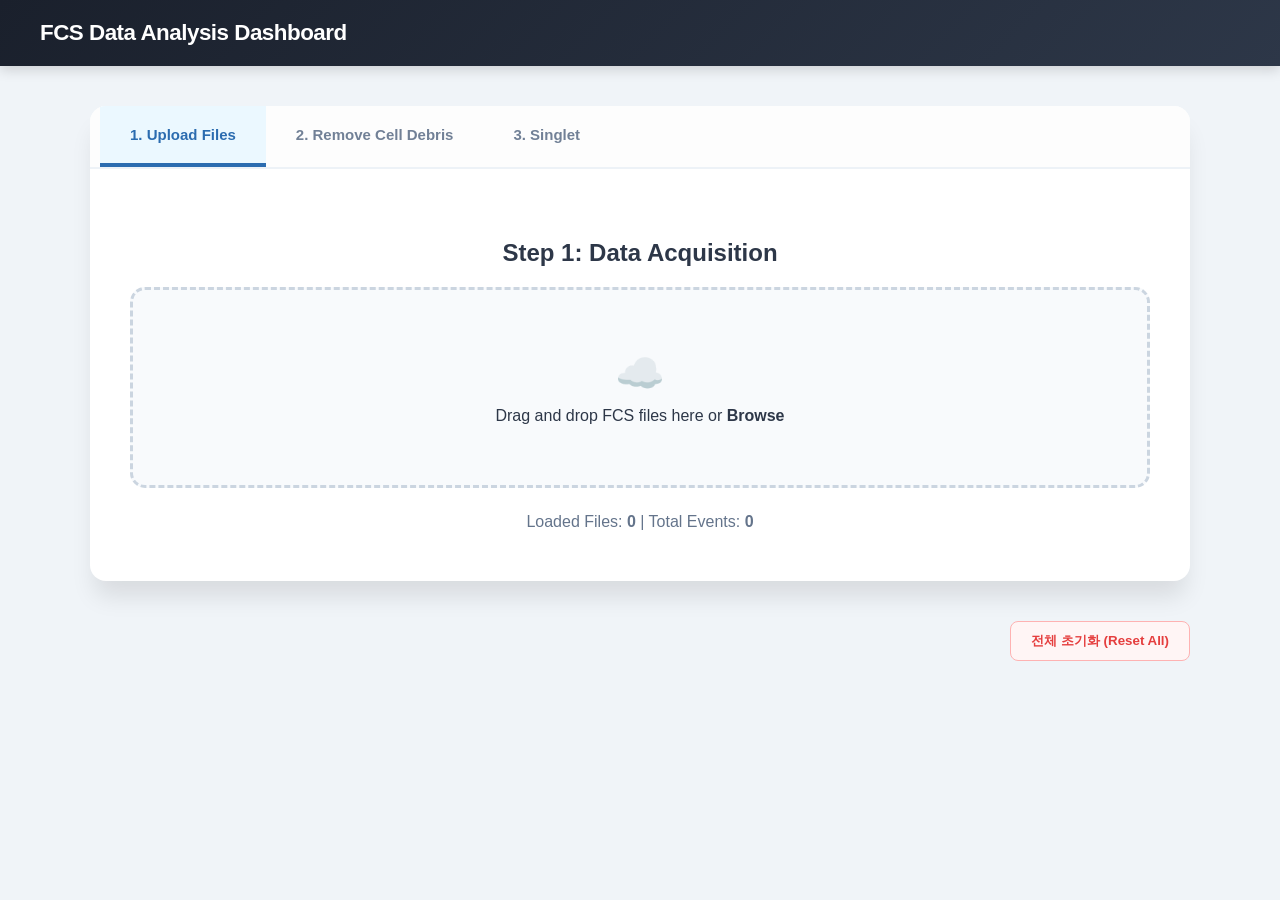
==== personal project/templates/index.html @ 2b8d0a30 "Add files via upload" ====
<!DOCTYPE html>
<html>
<head>
    <meta charset="UTF-8">
    <title>FCS Data Analysis Dashboard</title>
    <style>
        :root {
            --primary: #2b6cb0;
            --primary-dark: #1a4971;
            --secondary: #38a169;
            --bg-dark: #1a202c;
            --text-main: #2d3748;
            --text-muted: #718096;
            --danger: #e53e3e;
        }

        body { font-family: 'Inter', 'Segoe UI', sans-serif; background: #f0f4f8; margin: 0; padding: 0; color: var(--text-main); }

        /* 상단 헤더 */
        .main-header {
            background: linear-gradient(135deg, #1a202c 0%, #2d3748 100%);
            color: white;
            padding: 20px 40px;
            font-size: 1.4rem;
            font-weight: 800;
            display: flex;
            align-items: center;
            box-shadow: 0 4px 12px rgba(0,0,0,0.15);
            letter-spacing: -0.5px;
        }

        .container {
            max-width: 1100px;
            margin: 40px auto;
            background: white;
            border-radius: 16px;
            box-shadow: 0 20px 25px -5px rgba(0, 0, 0, 0.1);
            overflow: hidden;
        }

        /* 탭 네비게이션 */
        .tab-nav {
            display: flex;
            background: #fdfdfd;
            border-bottom: 2px solid #edf2f7;
            padding: 0 10px;
        }
        .tab-link {
            padding: 20px 30px;
            border: none;
            background: none;
            cursor: pointer;
            font-weight: 700;
            color: var(--text-muted);
            transition: all 0.2s ease;
            border-bottom: 4px solid transparent;
            font-size: 15px;
        }
        .tab-link.active {
            color: var(--primary);
            border-bottom-color: var(--primary);
            background: #ebf8ff;
        }

        .tab-content { display: none; padding: 50px 40px; text-align: center; animation: fadeIn 0.4s ease-out; }
        @keyframes fadeIn { from { opacity: 0; transform: translateY(10px); } to { opacity: 1; transform: translateY(0); } }
        .tab-content.active { display: block; }

        /* 설정 패널 */
        .settings-panel {
            background: #f7fafc;
            padding: 20px;
            border-radius: 12px;
            margin-bottom: 25px;
            display: inline-flex;
            gap: 20px;
            border: 1px solid #e2e8f0;
        }
        .setting-item { text-align: left; }
        .setting-item label { display: block; font-size: 12px; font-weight: bold; color: var(--text-muted); margin-bottom: 5px; }
        .setting-item input {
            padding: 8px 12px; border-radius: 6px; border: 1px solid #cbd5e0;
            width: 140px; font-weight: 600; color: var(--primary);
        }

        /* 업로드 박스 */
        .upload-box {
            border: 3px dashed #cbd5e0;
            padding: 60px;
            border-radius: 15px;
            cursor: pointer;
            margin-bottom: 25px;
            transition: all 0.3s ease;
            background: #f8fafc;
        }
        .upload-box:hover { border-color: var(--primary); background: #ebf8ff; }

        /* 버튼 및 기타 */
        .btn-analyze {
            background: var(--primary);
            color: white;
            border: none;
            padding: 15px 80px;
            border-radius: 10px;
            font-weight: 800;
            cursor: pointer;
            font-size: 18px;
            transition: all 0.2s;
            display: block;
            margin: 0 auto;
        }
        .btn-analyze:hover { background: var(--primary-dark); transform: translateY(-2px); }

        .btn-reset {
            background: #fff5f5;
            color: var(--danger);
            border: 1px solid #feb2b2;
            padding: 10px 20px;
            border-radius: 8px;
            font-weight: bold;
            cursor: pointer;
            transition: all 0.2s;
        }
        .btn-reset:hover { background: var(--danger); color: white; }

        /* 결과 그리드 및 중앙 로딩 스타일 */
        .results-grid {
            display: grid;
            grid-template-columns: repeat(auto-fill, minmax(240px, 1fr));
            gap: 20px;
            margin-top: 40px;
            min-height: 200px; /* 로딩 메시지 위치 확보 */
            position: relative;
        }

        .loading-container {
            grid-column: 1 / -1; /* 그리드 전체 칸 차지 */
            padding: 60px 0;
            display: flex;
            flex-direction: column;
            align-items: center;
            justify-content: center;
            gap: 15px;
        }

        .loading-spinner {
            width: 40px;
            height: 40px;
            border: 4px solid #f3f3f3;
            border-top: 4px solid var(--primary);
            border-radius: 50%;
            animation: spin 1s linear infinite;
        }

        .loading-text {
            color: var(--primary);
            font-weight: 800;
            font-size: 1.1rem;
            animation: pulse 1.5s infinite;
        }

        @keyframes spin { 0% { transform: rotate(0deg); } 100% { transform: rotate(360deg); } }
        @keyframes pulse { 0%, 100% { opacity: 0.6; } 50% { opacity: 1; } }

        /* 결과 카드 */
        .plot-card {
            background: var(--bg-dark);
            padding: 15px;
            border-radius: 12px;
            color: white;
            transition: transform 0.3s;
            cursor: pointer;
            text-align: left;
        }
        .plot-card:hover { transform: translateY(-8px); box-shadow: 0 12px 20px rgba(0,0,0,0.2); }
        .plot-card img { width: 100%; border-radius: 8px; margin-bottom: 12px; border: 1px solid #4a5568; }

        .plot-info { display: flex; justify-content: space-between; font-size: 12px; margin-top: 4px; border-top: 1px solid #4a5568; padding-top: 8px; }

        .next-step-info {
            display: none; background: #c6f6d5; color: #22543d; padding: 18px; border-radius: 12px;
            margin-top: 30px; font-weight: 700; border-left: 6px solid var(--secondary);
        }

        /* 확대 모달 */
        #imageModal {
            display: none; position: fixed; z-index: 1000; top: 0; left: 0; width: 100%; height: 100%;
            background: rgba(0,0,0,0.9); cursor: zoom-out; align-items: center; justify-content: center;
        }
    </style>
</head>
<body>

<header class="main-header">
    FCS Data Analysis Dashboard
</header>

<div class="container">
    <div class="tab-nav">
        <button id="btn-tab1" class="tab-link active" onclick="openTab(event, 'tab1')">1. Upload Files</button>
        <button id="btn-tab2" class="tab-link" onclick="openTab(event, 'tab2')">2. Remove Cell Debris</button>
        <button id="btn-tab3" class="tab-link" onclick="openTab(event, 'tab3')">3. Singlet</button>
    </div>

    <div id="tab1" class="tab-content active">
        <h2>Step 1: Data Acquisition</h2>
        <div class="upload-box" onclick="document.getElementById('fileInput').click()">
            <div style="font-size: 40px; margin-bottom: 10px;">☁️</div>
            Drag and drop FCS files here or <b>Browse</b>
            <input type="file" id="fileInput" multiple accept=".fcs" style="display:none">
        </div>
        <div style="color: #64748b;">Loaded Files: <b id="count">0</b> | Total Events: <b id="evCount">0</b></div>
        <div id="next1" class="next-step-info">✅ 파일 로드 완료! 상단의 '2. Remove Cell Debris' 탭을 클릭하여 분석을 시작하세요.</div>
    </div>

    <div id="tab2" class="tab-content">
        <h2>Step 2: Cell Debris Removal</h2>
        <div class="settings-panel">
            <div class="setting-item">
                <label>FSC Limit (X-axis)</label>
                <input type="number" id="debrisFscLimit" placeholder="기본: 250,000">
            </div>
            <div class="setting-item">
                <label>SSC Limit (Y-axis)</label>
                <input type="number" id="debrisSscLimit" placeholder="기본: 150,000">
            </div>
        </div>
        <button class="btn-analyze" id="btn-run-debris" onclick="runAnalysis('debris', 'resDebris', 'next2')">분석하기</button>
        <div id="next2" class="next-step-info">✅ Debris 제거 완료! 결과를 확인한 후 '3. Singlet' 탭으로 이동하세요.</div>
        <div class="results-grid" id="resDebris"></div>
    </div>

    <div id="tab3" class="tab-content">
        <h2>Step 3: Singlet Gating Analysis</h2>
        <div class="settings-panel">
            <div class="setting-item">
                <label>FSC-H Limit (X-axis)</label>
                <input type="number" id="singletFscLimit" placeholder="기본: 250,000">
            </div>
            <div class="setting-item">
                <label>FSC-A Limit (Y-axis)</label>
                <input type="number" id="singletSscLimit" placeholder="기본: 250,000">
            </div>
        </div>
        <button class="btn-analyze" id="btn-run-singlet" onclick="runAnalysis('singlet', 'resSinglet', 'next3')" style="background:var(--secondary);">Singlet 분석</button>
        <div id="next3" class="next-step-info">🎉 모든 전처리가 완료되었습니다! 정제된 데이터를 확인하세요.</div>
        <div class="results-grid" id="resSinglet"></div>
    </div>
</div>

<div style="max-width: 1100px; margin: 0 auto 40px auto; text-align: right; padding: 0 20px;">
    <button onclick="resetAll()" class="btn-reset">전체 초기화 (Reset All)</button>
</div>

<div id="imageModal" onclick="this.style.display='none'">
    <span style="position: absolute; top: 20px; right: 30px; color: white; font-size: 40px; cursor: pointer;">&times;</span>
    <img id="modalImage" style="max-width: 90%; max-height: 90%; border-radius: 10px;">
</div>

<script>
    function openTab(evt, tabName) {
        let contents = document.getElementsByClassName("tab-content");
        for (let c of contents) c.style.display = "none";
        let links = document.getElementsByClassName("tab-link");
        for (let l of links) l.classList.remove("active");
        document.getElementById(tabName).style.display = "block";
        if (evt) evt.currentTarget.classList.add("active");
    }

    function openModal(src) {
        const modal = document.getElementById('imageModal');
        const modalImg = document.getElementById('modalImage');
        modal.style.display = "flex";
        modalImg.src = src;
    }

    const fileInput = document.getElementById('fileInput');

    fileInput.onchange = async () => {
        if (fileInput.files.length === 0) return;
        let formData = new FormData();
        for(let f of fileInput.files) formData.append('files', f);
        try {
            const resp = await fetch('/upload_info', { method: 'POST', body: formData });
            const data = await resp.json();
            document.getElementById('count').innerText = data.count;
            document.getElementById('evCount').innerText = data.total_events;
            document.getElementById('next1').style.display = "block";
        } catch (err) { alert("파일 읽기 오류"); }
    };

    async function runAnalysis(mode, targetId, nextId) {
        if(fileInput.files.length === 0) return alert("파일을 먼저 업로드하세요.");

        const grid = document.getElementById(targetId);
        const btn = event.currentTarget;

        let fscVal = mode === 'debris' ? document.getElementById('debrisFscLimit').value : document.getElementById('singletFscLimit').value;
        let sscVal = mode === 'debris' ? document.getElementById('debrisSscLimit').value : document.getElementById('singletSscLimit').value;

        // 중앙 로딩 UI 삽입
        grid.innerHTML = `
            <div class="loading-container">
                <div class="loading-spinner"></div>
                <div class="loading-text">분석 중... 잠시만 기다려주세요.</div>
            </div>
        `;
        btn.disabled = true;

        let formData = new FormData();
        for(let f of fileInput.files) formData.append('files', f);
        formData.append('mode', mode);
        formData.append('fsc_limit', fscVal);
        formData.append('ssc_limit', sscVal);

        try {
            const resp = await fetch('/analyze', { method: 'POST', body: formData });
            const data = await resp.json();
            grid.innerHTML = "";

            data.plots.forEach(p => {
                const div = document.createElement('div');
                div.className = 'plot-card';
                div.onclick = () => openModal(`data:image/png;base64,${p.img}`);
                div.innerHTML = `
                    <img src="data:image/png;base64,${p.img}">
                    <div style="font-weight:bold; margin-bottom:5px; overflow:hidden; text-overflow:ellipsis; white-space:nowrap;">${p.id}</div>
                    <div class="plot-info"><span>Original:</span><span>${p.original}</span></div>
                    <div class="plot-info" style="color:#63b3ed;"><span>Gated:</span><span>${p.cleaned}</span></div>
                `;
                grid.appendChild(div);
            });
            document.getElementById(nextId).style.display = "block";
            if(mode === 'debris') document.getElementById('btn-tab3').style.color = "#e67e22";
        } catch (err) {
            grid.innerHTML = "<div class='loading-container'><div class='loading-text' style='color:red;'>오류가 발생했습니다.</div></div>";
        } finally {
            btn.disabled = false;
        }
    }

    function resetAll() {
        if(!confirm("모든 데이터를 초기화하시겠습니까?")) return;
        fileInput.value = "";
        document.getElementById('count').innerText = "0";
        document.getElementById('evCount').innerText = "0";
        document.getElementById('resDebris').innerHTML = "";
        document.getElementById('resSinglet').innerHTML = "";
        document.querySelectorAll('.next-step-info').forEach(el => el.style.display = "none");
        document.querySelectorAll('input[type="number"]').forEach(el => el.value = "");
        document.getElementById('btn-tab2').style.color = "";
        document.getElementById('btn-tab3').style.color = "";
        openTab({currentTarget: document.getElementById('btn-tab1')}, 'tab1');
        alert("초기화되었습니다.");
    }
</script>
</body>
</html>
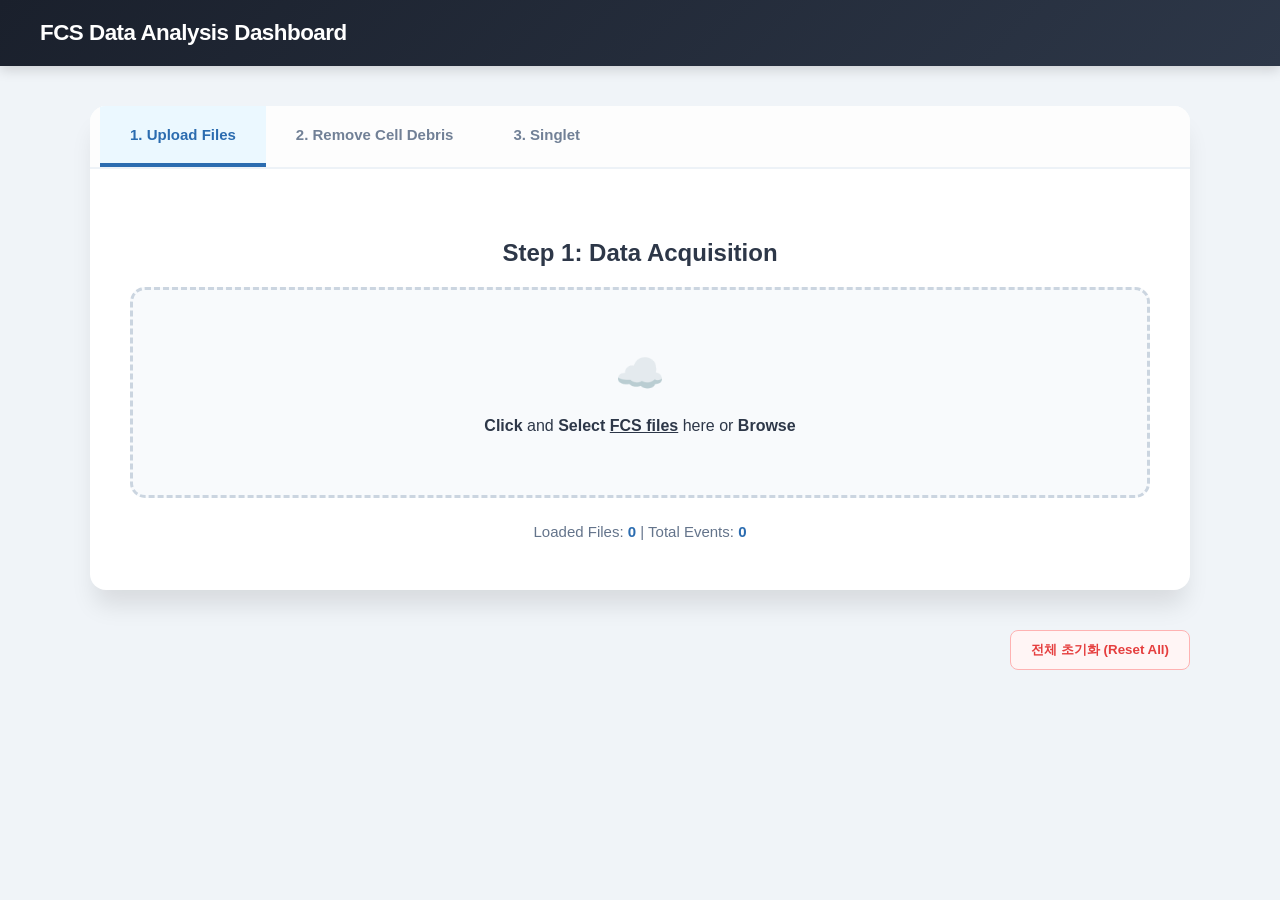
==== commit ef9f5107: "Update index.html" ====
--- a/personal project/templates/index.html
+++ b/personal project/templates/index.html
@@ -95,6 +95,38 @@
         }
         .upload-box:hover { border-color: var(--primary); background: #ebf8ff; }
 
+        /* 파일 목록 UI 스타일 */
+        .file-list-container {
+            margin-top: 20px;
+            max-height: 180px;
+            overflow-y: auto;
+            text-align: left;
+            background: #ffffff;
+            border: 1px solid #e2e8f0;
+            border-radius: 8px;
+            padding: 15px;
+            display: none;
+            box-shadow: inset 0 2px 4px rgba(0,0,0,0.02);
+        }
+        .file-list-title {
+            font-size: 13px;
+            font-weight: 800;
+            color: var(--primary);
+            margin-bottom: 10px;
+            border-bottom: 2px solid #edf2f7;
+            padding-bottom: 5px;
+        }
+        .file-item {
+            padding: 6px 0;
+            font-size: 14px;
+            color: #4a5568;
+            border-bottom: 1px dashed #e2e8f0;
+            display: flex;
+            align-items: center;
+        }
+        .file-item:last-child { border-bottom: none; }
+        .file-icon { margin-right: 8px; font-size: 16px; }
+
         /* 버튼 및 기타 */
         .btn-analyze {
             background: var(--primary);
@@ -129,12 +161,12 @@
             grid-template-columns: repeat(auto-fill, minmax(240px, 1fr));
             gap: 20px;
             margin-top: 40px;
-            min-height: 200px; /* 로딩 메시지 위치 확보 */
+            min-height: 200px;
             position: relative;
         }
 
         .loading-container {
-            grid-column: 1 / -1; /* 그리드 전체 칸 차지 */
+            grid-column: 1 / -1;
             padding: 60px 0;
             display: flex;
             flex-direction: column;
@@ -173,7 +205,7 @@
             text-align: left;
         }
         .plot-card:hover { transform: translateY(-8px); box-shadow: 0 12px 20px rgba(0,0,0,0.2); }
-        .plot-card img { width: 100%; border-radius: 8px; margin-bottom: 12px; border: 1px solid #4a5568; }
+        .plot-card img { width: 100%; border-radius: 8px; margin-bottom: 12px; border: 1px solid #4a5568; display: block; }
 
         .plot-info { display: flex; justify-content: space-between; font-size: 12px; margin-top: 4px; border-top: 1px solid #4a5568; padding-top: 8px; }
 
@@ -182,10 +214,38 @@
             margin-top: 30px; font-weight: 700; border-left: 6px solid var(--secondary);
         }
 
-        /* 확대 모달 */
+        /* 💡 수정된 부분: 모달 전용 다운로드 버튼 스타일 */
+        .btn-modal-download {
+            position: absolute;
+            bottom: -50px;
+            left: 50%;
+            transform: translateX(-50%);
+            background: var(--primary);
+            color: white;
+            border: none;
+            border-radius: 8px;
+            padding: 12px 24px;
+            font-size: 16px;
+            font-weight: bold;
+            cursor: pointer;
+            box-shadow: 0 4px 6px rgba(0,0,0,0.3);
+            transition: all 0.2s;
+            display: flex;
+            align-items: center;
+            gap: 8px;
+        }
+        .btn-modal-download:hover { background: #3182ce; transform: translateX(-50%) translateY(-2px); }
+
+        /* 확대 모달 컨테이너 수정 (버튼 배치를 위해) */
         #imageModal {
             display: none; position: fixed; z-index: 1000; top: 0; left: 0; width: 100%; height: 100%;
             background: rgba(0,0,0,0.9); cursor: zoom-out; align-items: center; justify-content: center;
+        }
+        .modal-content-wrapper {
+            position: relative;
+            max-width: 90%;
+            max-height: 85%;
+            cursor: default; /* 이미지는 클릭해도 안 꺼지게 */
         }
     </style>
 </head>
@@ -205,11 +265,18 @@
     <div id="tab1" class="tab-content active">
         <h2>Step 1: Data Acquisition</h2>
         <div class="upload-box" onclick="document.getElementById('fileInput').click()">
-            <div style="font-size: 40px; margin-bottom: 10px;">☁️</div>
-            Drag and drop FCS files here or <b>Browse</b>
+            <div style="font-size: 40px; margin-bottom: 20px;">☁️</div>
+            <b>Click</b> and <b>Select</b> <u><b>FCS files</b></u> here or <b>Browse</b>
             <input type="file" id="fileInput" multiple accept=".fcs" style="display:none">
         </div>
-        <div style="color: #64748b;">Loaded Files: <b id="count">0</b> | Total Events: <b id="evCount">0</b></div>
+
+        <div style="color: #64748b; font-size: 15px;">Loaded Files: <b id="count" style="color:var(--primary);">0</b> | Total Events: <b id="evCount" style="color:var(--primary);">0</b></div>
+
+        <div id="fileListContainer" class="file-list-container">
+            <div class="file-list-title">📂 로드된 파일 목록</div>
+            <div id="fileListContent"></div>
+        </div>
+
         <div id="next1" class="next-step-info">✅ 파일 로드 완료! 상단의 '2. Remove Cell Debris' 탭을 클릭하여 분석을 시작하세요.</div>
     </div>
 
@@ -218,11 +285,11 @@
         <div class="settings-panel">
             <div class="setting-item">
                 <label>FSC Limit (X-axis)</label>
-                <input type="number" id="debrisFscLimit" placeholder="기본: 250,000">
+                <input type="number" id="debrisFscLimit" placeholder="기본: 250000">
             </div>
             <div class="setting-item">
                 <label>SSC Limit (Y-axis)</label>
-                <input type="number" id="debrisSscLimit" placeholder="기본: 150,000">
+                <input type="number" id="debrisSscLimit" placeholder="기본: 150000">
             </div>
         </div>
         <button class="btn-analyze" id="btn-run-debris" onclick="runAnalysis('debris', 'resDebris', 'next2')">분석하기</button>
@@ -235,11 +302,11 @@
         <div class="settings-panel">
             <div class="setting-item">
                 <label>FSC-H Limit (X-axis)</label>
-                <input type="number" id="singletFscLimit" placeholder="기본: 250,000">
+                <input type="number" id="singletFscLimit" placeholder="기본: 250000">
             </div>
             <div class="setting-item">
                 <label>FSC-A Limit (Y-axis)</label>
-                <input type="number" id="singletSscLimit" placeholder="기본: 250,000">
+                <input type="number" id="singletSscLimit" placeholder="기본: 250000">
             </div>
         </div>
         <button class="btn-analyze" id="btn-run-singlet" onclick="runAnalysis('singlet', 'resSinglet', 'next3')" style="background:var(--secondary);">Singlet 분석</button>
@@ -252,12 +319,22 @@
     <button onclick="resetAll()" class="btn-reset">전체 초기화 (Reset All)</button>
 </div>
 
-<div id="imageModal" onclick="this.style.display='none'">
-    <span style="position: absolute; top: 20px; right: 30px; color: white; font-size: 40px; cursor: pointer;">&times;</span>
-    <img id="modalImage" style="max-width: 90%; max-height: 90%; border-radius: 10px;">
+<div id="imageModal" onclick="closeModal(event)">
+    <div class="modal-content-wrapper" onclick="event.stopPropagation()">
+        <span style="position: absolute; top: -30px; right: 0; color: white; font-size: 30px; cursor: pointer;" onclick="closeModal(event)">&times;</span>
+        <img id="modalImage" style="max-width: 100%; max-height: 80vh; border-radius: 10px; box-shadow: 0 10px 30px rgba(0,0,0,0.5);">
+
+        <button class="btn-modal-download" onclick="saveImageWithDialog()">
+            <span>💾</span>
+        </button>
+    </div>
 </div>
 
 <script>
+    // 현재 모달에 열려있는 이미지 정보 저장용 변수
+    let currentModalFilename = "";
+    let currentModalBase64 = "";
+
     function openTab(evt, tabName) {
         let contents = document.getElementsByClassName("tab-content");
         for (let c of contents) c.style.display = "none";
@@ -267,25 +344,95 @@
         if (evt) evt.currentTarget.classList.add("active");
     }
 
-    function openModal(src) {
+    // 💡 수정된 부분: 모달 열기 함수
+    function openModal(filename, src) {
         const modal = document.getElementById('imageModal');
         const modalImg = document.getElementById('modalImage');
+
+        // 현재 이미지 데이터 세팅
+        currentModalFilename = filename;
+        currentModalBase64 = src;
+
         modal.style.display = "flex";
         modalImg.src = src;
     }
 
+    // 모달 닫기 함수
+    function closeModal(event) {
+        document.getElementById('imageModal').style.display = 'none';
+    }
+
+    // 💡 💡 💡 핵심: File System Access API를 이용한 경로 지정 저장 💡 💡 💡
+    async function saveImageWithDialog() {
+        try {
+            // Base64 문자열을 실제 파일(Blob) 형태로 변환
+            const res = await fetch(currentModalBase64);
+            const blob = await res.blob();
+
+            // 최신 브라우저 기능 (다른 이름으로 저장 창 띄우기)
+            if (window.showSaveFilePicker) {
+                const handle = await window.showSaveFilePicker({
+                    suggestedName: currentModalFilename + '_plot.png',
+                    types: [{
+                        description: 'PNG Image',
+                        accept: {'image/png': ['.png']},
+                    }],
+                });
+
+                // 사용자가 지정한 경로에 파일 쓰기
+                const writable = await handle.createWritable();
+                await writable.write(blob);
+                await writable.close();
+
+            } else {
+                // (안전장치) 구형 브라우저에서는 기존처럼 자동 다운로드
+                const link = document.createElement('a');
+                link.href = currentModalBase64;
+                link.download = currentModalFilename + '_plot.png';
+                document.body.appendChild(link);
+                link.click();
+                document.body.removeChild(link);
+            }
+        } catch (err) {
+            // 사용자가 저장 창에서 '취소'를 누른 경우는 에러를 무시합니다.
+            if (err.name !== 'AbortError') {
+                console.error(err);
+                alert("이미지 저장 중 오류가 발생했습니다.");
+            }
+        }
+    }
+
     const fileInput = document.getElementById('fileInput');
 
     fileInput.onchange = async () => {
         if (fileInput.files.length === 0) return;
+
+        document.getElementById('next1').style.display = "none";
+        document.getElementById('fileListContainer').style.display = "none";
+
         let formData = new FormData();
         for(let f of fileInput.files) formData.append('files', f);
+
         try {
             const resp = await fetch('/upload_info', { method: 'POST', body: formData });
             const data = await resp.json();
+
             document.getElementById('count').innerText = data.count;
             document.getElementById('evCount').innerText = data.total_events;
+
+            const fileListContent = document.getElementById('fileListContent');
+            fileListContent.innerHTML = "";
+
+            Array.from(fileInput.files).forEach(f => {
+                const div = document.createElement('div');
+                div.className = 'file-item';
+                div.innerHTML = `<span class="file-icon">📄</span> ${f.name}`;
+                fileListContent.appendChild(div);
+            });
+
+            document.getElementById('fileListContainer').style.display = "block";
             document.getElementById('next1').style.display = "block";
+
         } catch (err) { alert("파일 읽기 오류"); }
     };
 
@@ -298,7 +445,6 @@
         let fscVal = mode === 'debris' ? document.getElementById('debrisFscLimit').value : document.getElementById('singletFscLimit').value;
         let sscVal = mode === 'debris' ? document.getElementById('debrisSscLimit').value : document.getElementById('singletSscLimit').value;
 
-        // 중앙 로딩 UI 삽입
         grid.innerHTML = `
             <div class="loading-container">
                 <div class="loading-spinner"></div>
@@ -321,7 +467,9 @@
             data.plots.forEach(p => {
                 const div = document.createElement('div');
                 div.className = 'plot-card';
-                div.onclick = () => openModal(`data:image/png;base64,${p.img}`);
+                // 💡 수정된 부분: 클릭 시 파일명(p.id)과 이미지 데이터를 모달로 전달
+                div.onclick = () => openModal(p.id, `data:image/png;base64,${p.img}`);
+
                 div.innerHTML = `
                     <img src="data:image/png;base64,${p.img}">
                     <div style="font-weight:bold; margin-bottom:5px; overflow:hidden; text-overflow:ellipsis; white-space:nowrap;">${p.id}</div>
@@ -346,6 +494,10 @@
         document.getElementById('evCount').innerText = "0";
         document.getElementById('resDebris').innerHTML = "";
         document.getElementById('resSinglet').innerHTML = "";
+
+        document.getElementById('fileListContent').innerHTML = "";
+        document.getElementById('fileListContainer').style.display = "none";
+
         document.querySelectorAll('.next-step-info').forEach(el => el.style.display = "none");
         document.querySelectorAll('input[type="number"]').forEach(el => el.value = "");
         document.getElementById('btn-tab2').style.color = "";
@@ -355,4 +507,4 @@
     }
 </script>
 </body>
-</html>+</html>
